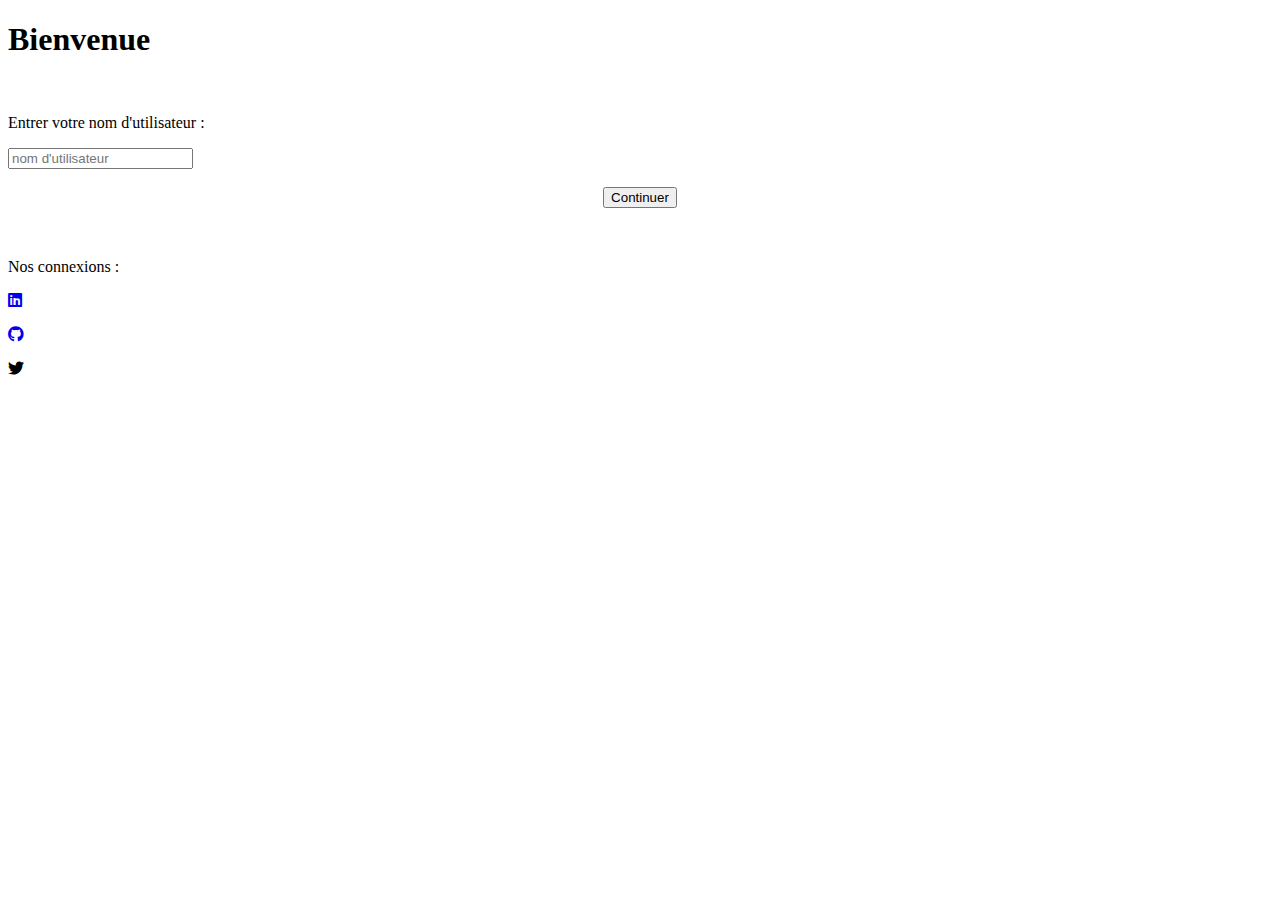
==== templates/connexion.html @ 0fcf1665 "m" ====
<!DOCTYPE html>
<html lang="en">

<head>
  <meta charset="UTF-8">
  <meta name="viewport" content="width=device-width, initial-scale=1">
  <title>FrenchBot</title>
  <link rel="stylesheet" href="style1.css">
  <link rel="stylesheet" href="https://use.fontawesome.com/releases/v5.13.0/css/all.css">
</head>

<body>
  <form>

    <h1>Bienvenue</h1><br>
    <p class="choose-email">Entrer votre nom d'utilisateur :</p>

    <div class="inputs">
      <input placeholder="nom d'utilisateur" />
    </div>
    <br>
    <div align="center">
      <button type="submit">Continuer</button>
    </div>
    <p class="inscription"><span></span></p>
    <br>
    <p class="choose-email">Nos connexions :</p>
    <div class="social-media">
      <a href="https://www.linkedin.com/in/alyae-essiba-31a943227/"><p><i class="fab fa-linkedin"></i></p>
      <a href="https://github.com/Alyaeessiba"><p><i class="fab fa-github"></i></p></a>
      <a href="https://twitter.com/AlyaeEssiba1"></a><p><i class="fab fa-twitter"></i></p>
    </div>
  </form>
</body>

</html>
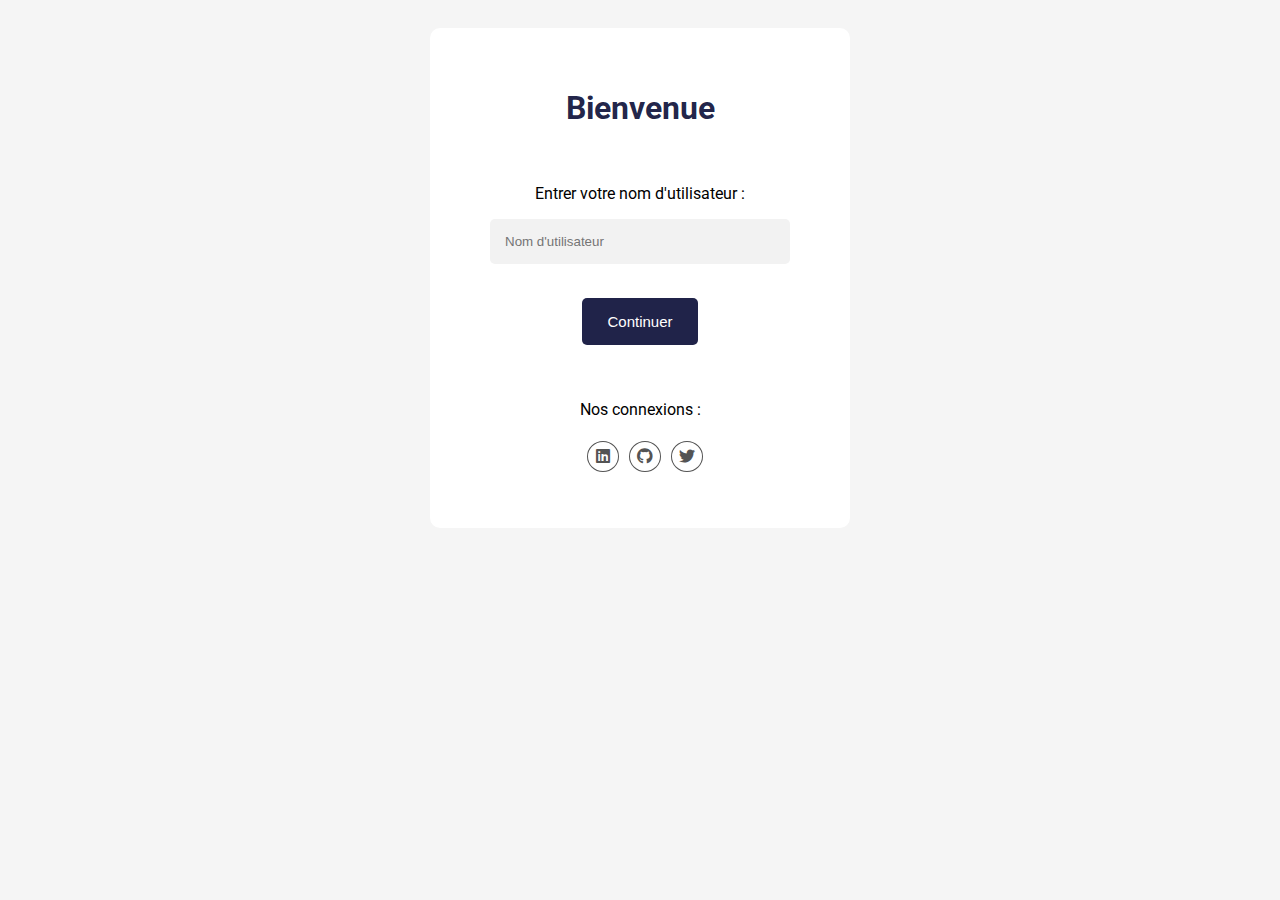
==== commit d0ceec20: "m" ====
--- a/templates/connexion.html
+++ b/templates/connexion.html
@@ -5,18 +5,18 @@
   <meta charset="UTF-8">
   <meta name="viewport" content="width=device-width, initial-scale=1">
   <title>FrenchBot</title>
-  <link rel="stylesheet" href="style1.css">
+  <link rel="stylesheet" href="../static/styles/style1.css">
   <link rel="stylesheet" href="https://use.fontawesome.com/releases/v5.13.0/css/all.css">
 </head>
 
 <body>
-  <form>
+  <form action="/index" method="POST">
 
     <h1>Bienvenue</h1><br>
     <p class="choose-email">Entrer votre nom d'utilisateur :</p>
 
     <div class="inputs">
-      <input placeholder="nom d'utilisateur" />
+      <input type="text" name="username" placeholder="Nom d'utilisateur" />
     </div>
     <br>
     <div align="center">
--- a/static/styles/style1.css
+++ b/static/styles/style1.css
@@ -0,0 +1,69 @@
+@import url('https://fonts.googleapis.com/css2?family=Roboto&display=swap');
+body{
+  display: flex;
+  justify-content:center;
+  flex-direction: columns;
+  align-items: center;
+  background-color: #f5f5f5;
+  font-family: 'Roboto', sans-serif;
+}
+form {
+  margin-top: 20px;
+  background-color: #fff;
+  padding: 40px 60px;
+  border-radius: 10px;
+  min-width: 300px;
+}
+form h1{
+  color:  #1c1f46fb;
+  text-align:center;
+}
+form .social-media{
+  margin-top: -10px;
+  display: flex;
+  flex-wrap:wrap;
+  justify-content:center;
+}
+form .social-media p{
+  padding: 5px;
+  width: 20px;
+  margin-left: 10px;
+  border-radius: 100%;
+  border: 1px solid #545454;
+  text-align: center;
+  cursor:pointer;
+  color: #545454;
+}
+form p.choose-email{
+  text-align:center;
+}
+form .inputs {
+  display: flex;
+  flex-direction: column;
+}
+form .inputs input{
+  padding: 15px;
+  border:none;
+  border-radius: 5px;
+  background-color:#f2f2f2;
+  outline:none;
+  margin-bottom: 15px;
+}
+form p.inscription{
+  font-size: 14px;
+  margin-bottom: 20px;
+  color: #878787;
+}
+form p.inscription span{
+  color:  #1c1f46fb;
+}
+form button{
+  padding: 15px 25px;
+  border-radius: 5px;
+  border:none;
+  font-size: 15px;
+  color: #fff;
+  background-color:  #1c1f46fb;
+  outline:none;
+  cursor:pointer;
+}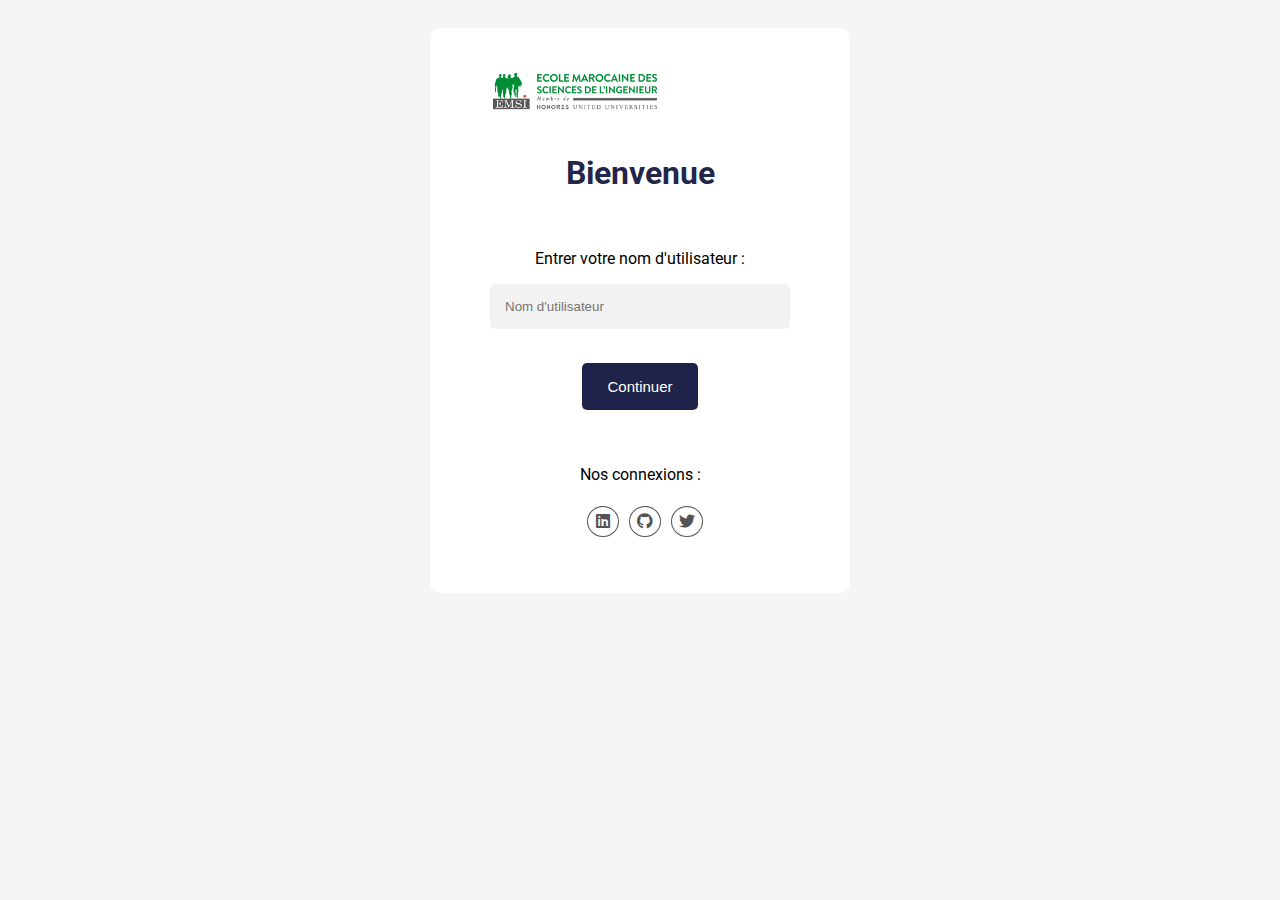
==== commit 185ba27b: "m" ====
--- a/templates/connexion.html
+++ b/templates/connexion.html
@@ -7,11 +7,24 @@
   <title>FrenchBot</title>
   <link rel="stylesheet" href="../static/styles/style1.css">
   <link rel="stylesheet" href="https://use.fontawesome.com/releases/v5.13.0/css/all.css">
+  <style>
+    .aa {
+      display: flex;
+      justify-content: center;
+      align-items: center;
+      width: 170px; /* Adjust the width as per your needs */
+      height: auto;
+    }
+  </style>
+
 </head>
 
 <body>
+
+  
   <form action="/index" method="POST">
-
+    <img class="aa" src="emsi.png" alt="Image de coin supérieur droit">
+    <br>
     <h1>Bienvenue</h1><br>
     <p class="choose-email">Entrer votre nom d'utilisateur :</p>
 
